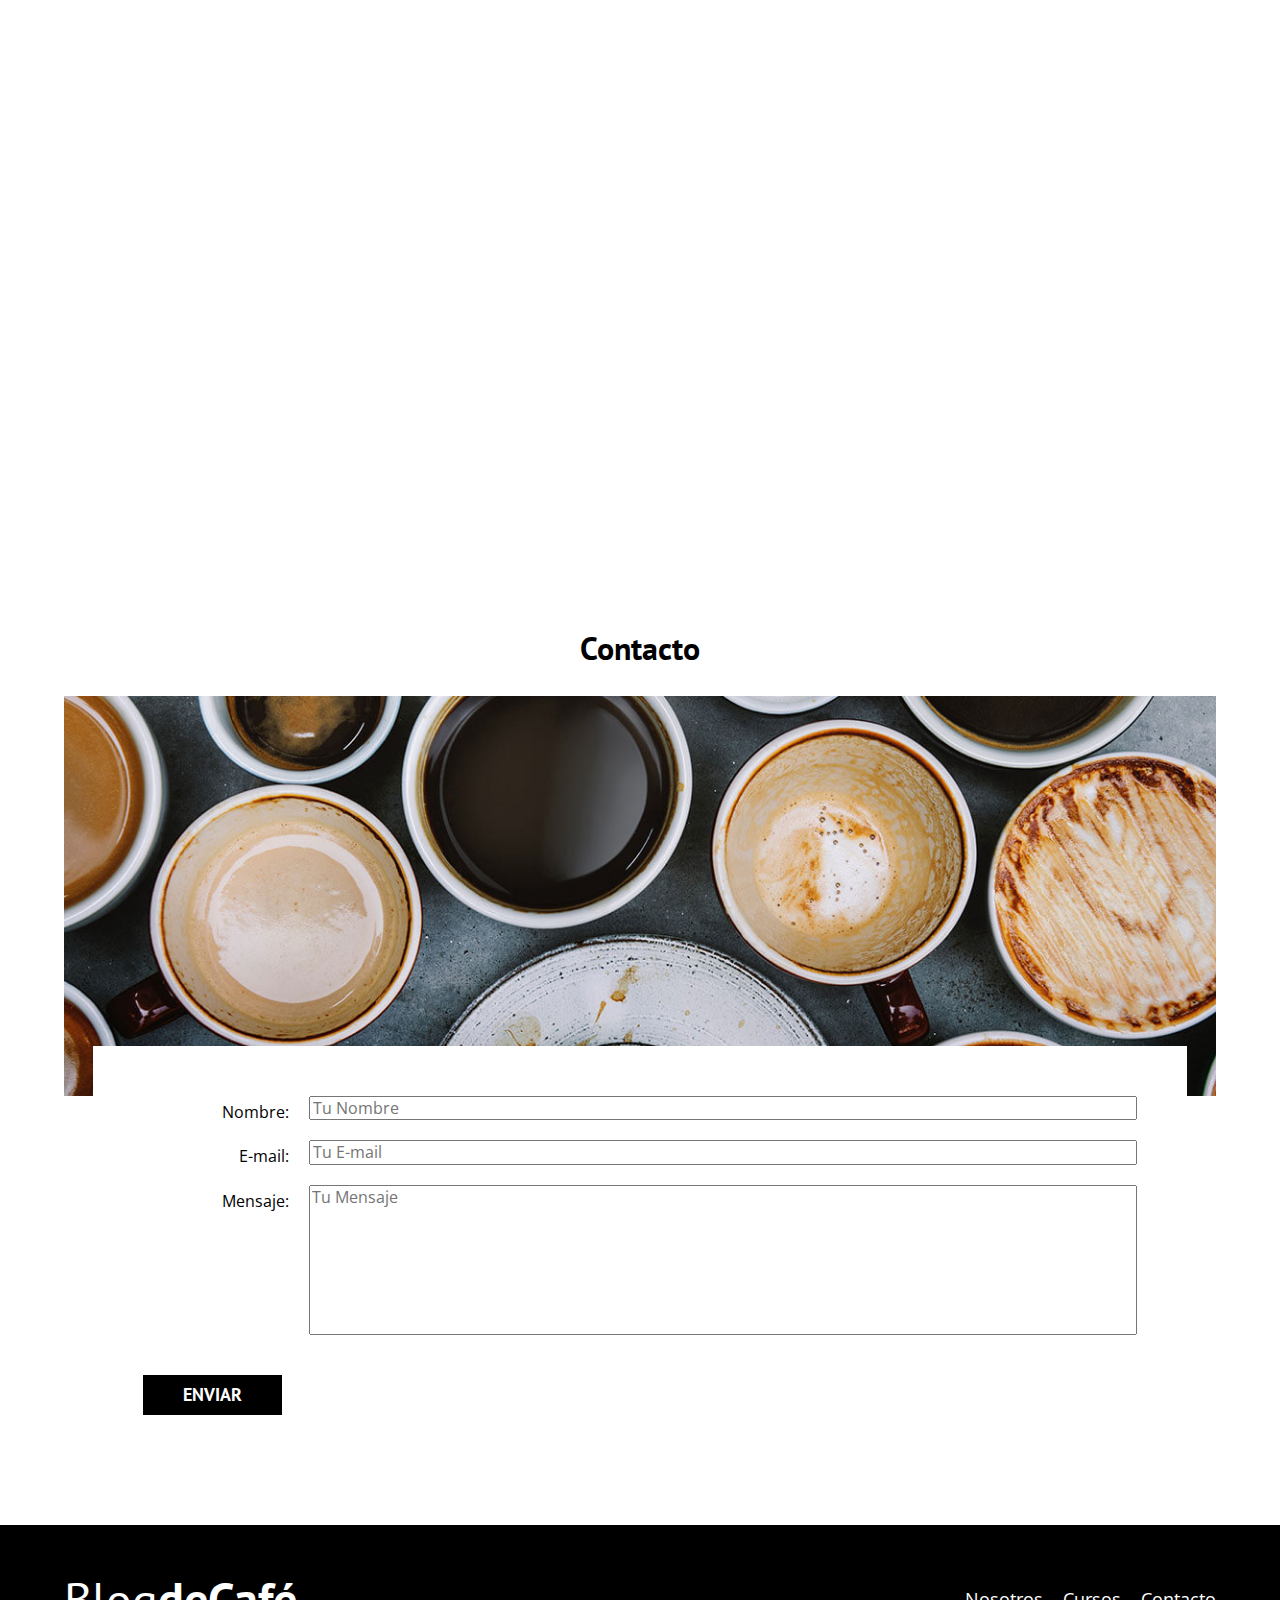
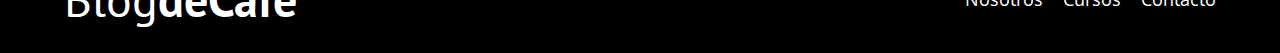
==== contacto.html @ ee62fe0e "Add files via upload" ====
<!DOCTYPE html>
<html lang="es">
<head>
    <meta charset="UTF-8">
    <meta name="viewport" content="width=device-width, initial-scale=1.0">
    <link rel="stylesheet" href="/css/normalize.css">
    <link rel="preconnect" href="https://fonts.gstatic.com">
    <link href="https://fonts.googleapis.com/css2?family=Open+Sans&family=PT+Sans:wght@400;700&display=swap" rel="stylesheet"> 
    <link rel="stylesheet" href="/css/styles.css">
    <title>Blog de cafe</title>
</head>
<body>
    <!-- HEADER -->
    <header class="header">

        <div class="container">

            <div class="top-bar">

                <a class="logo" href="index.html">

                    <h1 class="no-margin center-text"><span class="normal">Blog</span>deCafé</h1>
                </a>

                <nav class="nav">
                    <a class="nav__link center-text" href="nosotros.html">Nosotros</a>
                    <a class="nav__link center-text" href="cursos.html">Cursos</a>
                    <a class="nav__link center-text" href="contacto.html">Contacto</a>
                </nav>
            </div>
        </div>

        <div class="header__text">

            <h2 class="no-margin center-text">Blog de café con consejos y cursos</h2>

            <p class="no-margin center-text">Aprende de los expertos con las mejores recetas y consejos</p>
        </div>
    </header>
    <!-- HEADER END-->

    <!-- MAIN CONTENT-->
    <main class="container">
        <h3 class="center-text">Contacto</h3>

        <div class="contact__background"></div>

        <!-- FORM-->
        <form class="form">
            <div class="space">
                <label class="space__label" for="nombre">Nombre: </label>
                <input class="space__field" type="text" placeholder="Tu Nombre" id="nombre">
            </div>

            <div class="space">
                <label class="space__label" for="mail">E-mail: </label>
                <input class="space__field" type="mail" placeholder="Tu E-mail" id="mail">
            </div>

            <div class="space">
                <label class="space__label" for="mensaje">Mensaje: </label>
                <textarea class="space__field space__field--textarea" id="mensaje" placeholder="Tu Mensaje"></textarea>
            </div>

            <div class="space">
                <input type="submit" value="Enviar" class="button button--black">
            </div>
        </form> <!-- FORM END-->
    </main> <!-- MAIN CONTENT END-->
    

    <!-- FOOTER-->
    <footer class="footer">
        <div class="container">

            <div class="top-bar">

                <a class="logo" href="index.html">

                    <h1 class="no-margin center-text"><span class="normal">Blog</span>deCafé</h1>
                </a>

                <nav class="nav">
                    <a class="nav__link center-text" href="nosotros.html">Nosotros</a>
                    <a class="nav__link center-text" href="cursos.html">Cursos</a>
                    <a class="nav__link center-text" href="contacto.html">Contacto</a>
                </nav>
            </div>
        </div>
    </footer> <!-- FOOTER END-->
    
</body>
</html>
---- css/styles.css ----
/* INITIALIZING */
html {
    box-sizing: border-box;
    font-size: 62.5%; /* 1rem = 10px */

}

*, *::before, *::after {
    box-sizing: inherit;
}

/* GLOBALS */
:root {
    --open-sans: 'Open Sans', sans-serif;
    --pt-sans: 'PT Sans', sans-serif;
    --brown: rgb(120, 77, 60);
    --gray: #E1E1E1;
}

body {
    font-family: var(--open-sans);
    font-size: 1.6rem;
    line-height: 2;
}

.container {
    max-width: 120rem;
    width: 90%; /* genera margen a los costados */
    margin: 0 auto;
}

a {
    text-decoration: none;
    color: white;
}

h1, h2, h3, h4 {
    font-family: var(--pt-sans);
    line-height: 1;
}

h1 {
    font-size: 4.8rem;;
}

h2 {
    font-size: 4rem;
}

h3 {
    font-size: 3.2rem;
}

h4 {
    font-size: 2.8rem;
}

img {
    max-width: 100%;
}

/* UTILITIES */
.no-margin {
    margin: 0;
}

.no-padding {
    padding: 0;
}

.center-text {
    text-align: center;
}

.bold {
    font-weight: 700;
}

.normal {
    font-weight: 400;
}

/* HEADER */

/* compatibilidad para webp*/
.webp .header {
    background-image: url(/img/banner.webp);
}

.no-webp .header {
    background-image: url(/img/banner.jpg);
}

.header { /* configures header-background image style*/
    height: 60rem;
    background-size: cover;
    background-repeat: no-repeat;
    background-position: 50% 50%;
}

/* texto principal y secundario del header*/
.header__text {
    color: white;
    margin-top: 5rem;
}

@media (min-width: 768px) {
    .header__text {
        margin-top: 15rem;
    }
}

/* separacion de la barra superior*/
.top-bar {
    padding-top: 2rem;
}

/* ajuste de la barra superior horizontal para res mayores a 768px */
@media (min-width: 768px) {
    .top-bar {
        display: flex;
        justify-content: space-between;
        align-items: center;
    }
}

/* barra nav horizontal para res mayores a 768px */
@media (min-width: 768px) {
    .nav {
        display: flex;
        gap: 2rem;
    }
}

/* barra nav vertical para res menores a 768px */
.nav__link {
    display: block;
    font-size: 1.8rem;
}

/* MAIN CONTENT */

/* divide el contenido en dos columnas para res mayores a 768px */
@media (min-width: 768px) {
    .main-content {
        display: grid;
        grid-template-columns: 2fr 1fr;
        column-gap: 4rem;
    }
}

/* BLOG */

/* configura linea separadora entre posts */
.post {
    border-bottom: 1px solid var(--gray);
    margin-bottom: 2rem;
}

/* elimina ultima linea del ultimo post */
.post:last-of-type {
    border: none;
    margin-bottom: 0;
}

/* configura botones */
.button {
    font-family: var(--pt-sans);
    color: white;
    text-transform: uppercase;
    font-size: 1.8rem;
    padding: 1rem 4rem;
    border: none;
    font-weight: 700;
    width: 100%;
    margin-top: 2rem;
    margin-bottom: 2rem;
}

/* configura botones para res mayores a 768px */
@media (min-width: 768px) {
    .button {
        width: auto;
    }
    
}

/* modificador del color de fondo del boton */
.button--black {
    background-color: black;
}

/* SIDEBAR */
/* modificador del color de fondo del boton */
.button--brown {
    background-color: var(--brown);
}

/* elimina decoracion de la lista */
.courses-list {
    list-style: none;
}

/* agrega linea de separacion entre cursos */
.courses-list {
    border-bottom: 1px solid var(--gray);
    margin-bottom: 2rem;
}

/* elimina linea de separacion del ultimo curso */
.courses-list:last-of-type {
    border: none;
    margin-bottom: 0;
}

/* FOOTER */
.footer {
    background-color: black;
    padding: 3rem 0;
    margin-top: 4rem;
}

/* ABOUT US SECTION */


@media (min-width: 768px) {
    .about-us {
        display: flex;
        gap: 2rem;
    }

    /* crea el ancho de cada columna a mostrar con flexbox con res mayores a 768px*/
    .about-us__image,
    .about-us__text {
        flex-basis: 50%; 
    }

    .about-us__image {
        margin-top: 2rem;
    }
}

/* COURSE SECTION */

/* linea de separacion entre cursos*/
.course {
    padding: 3rem 0;
    border-bottom: 1px solid var(--gray);
}

/* eliminar ultima linea */
.course:last-of-type {
    border: none;
}

.course__image {
    margin-bottom: 3rem;
}

/* visualisacion de 2 columnas para res mayores a 768px */
@media (min-width: 768px) {
    .course {
        display: grid;
        grid-template-columns: 1fr 2fr;
        gap: 2rem;
    }
}

/* CONTACTO */

.contact__background {
    background-image: url(/img/contacto.jpg);
    height: 40rem;
    background-size: cover;
    background-repeat: no-repeat;
}

.form {
    background-color: white;
    margin: -5rem auto 0 auto; /* efecto colocar por encima del background*/
    width: 95%;
    padding: 5rem;
}

.space {
    display: flex;
    gap: 2rem;
}

.space__label {
    flex-basis: 15%; /* tamaño del contenedor que ocupa*/
    min-width: 7rem; /* ancho minimo para evitar overflow en res pequeñas */
    text-align: right;
}

.space__field {
    flex-basis: 85%;
    min-width: 15rem;
    margin-bottom: 2rem;
}

.space__field--textarea {
    resize: none;
    height: 15rem;
}
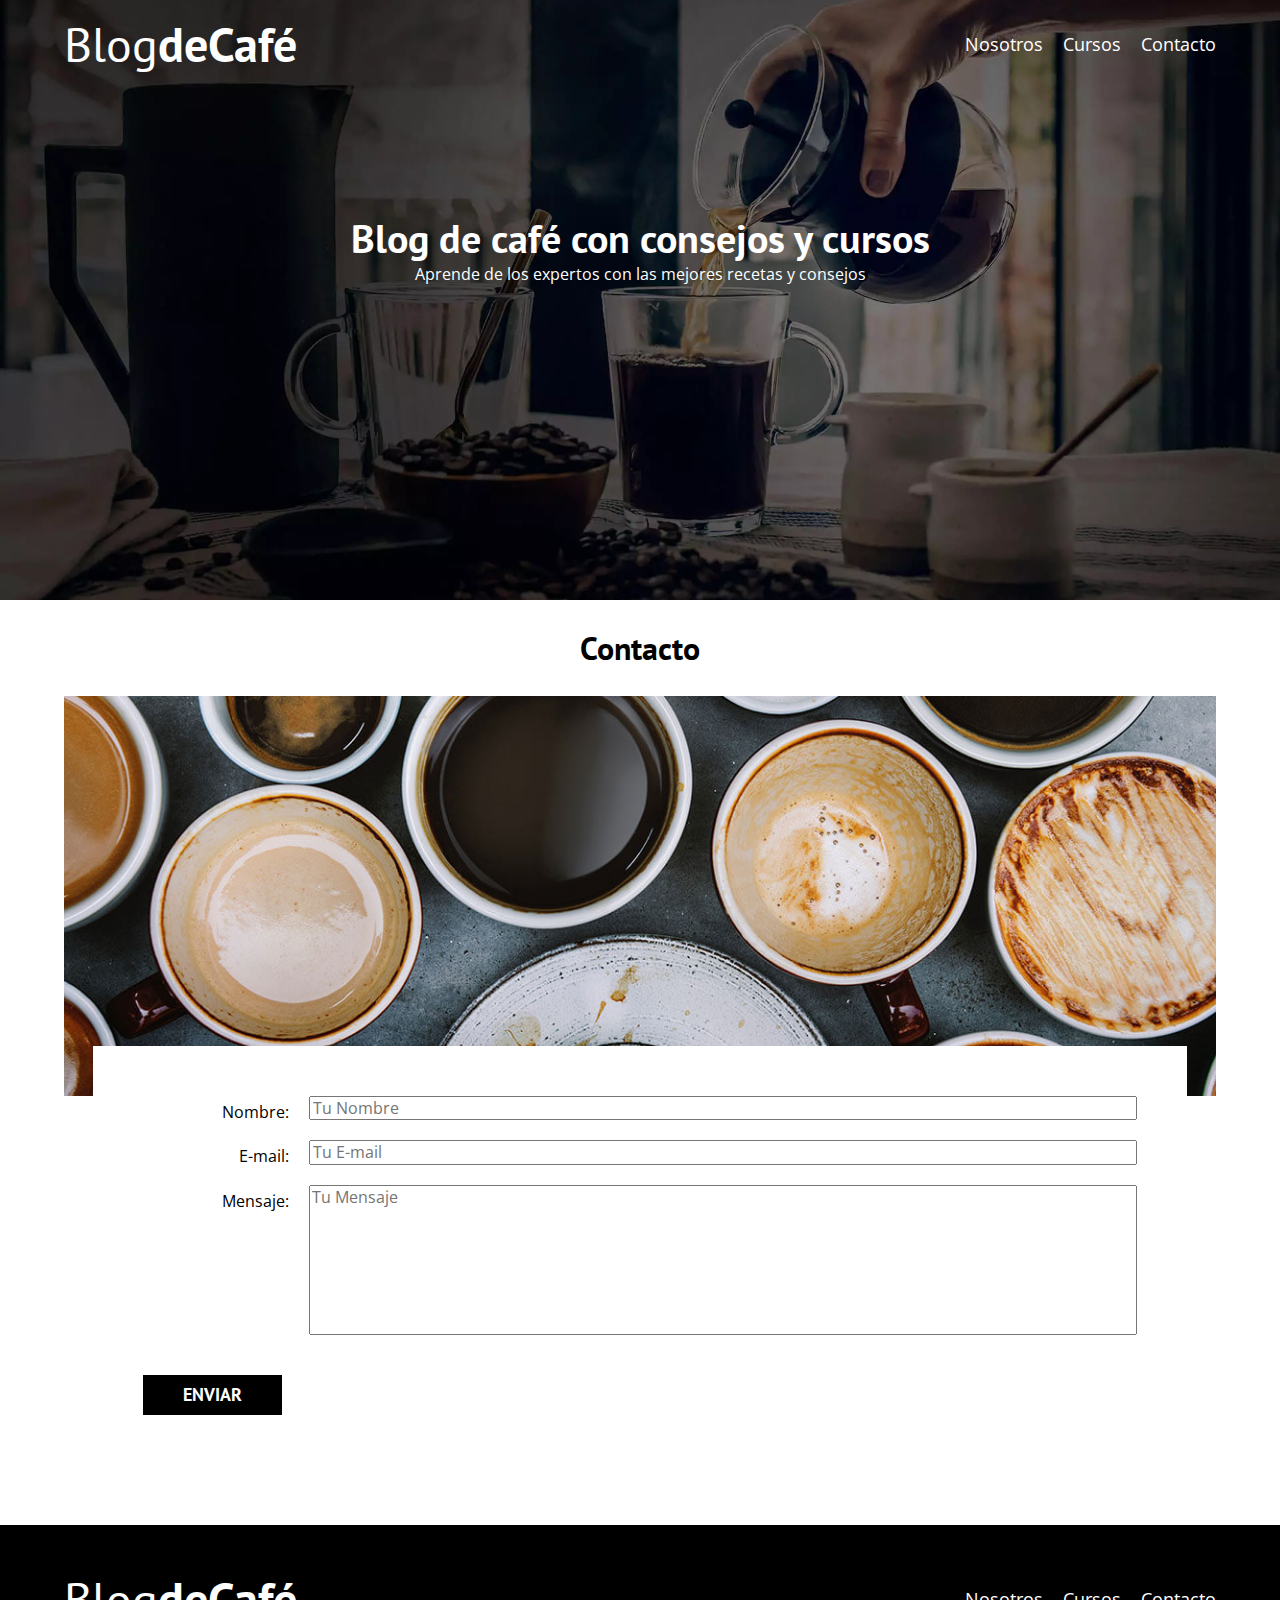
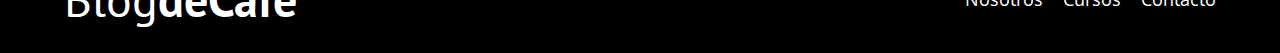
==== commit 0ecb6eb9: "Add files via upload" ====
--- a/contacto.html
+++ b/contacto.html
@@ -3,10 +3,20 @@
 <head>
     <meta charset="UTF-8">
     <meta name="viewport" content="width=device-width, initial-scale=1.0">
+    <meta name="description" content="Pagina web de blog sobre cafe y cursos">
+
+    <!-- preload -->
+
+    <link rel="preload" href="css/normalize.css" as="style">
     <link rel="stylesheet" href="/css/normalize.css">
+
+    <link rel="preload" href="css/styles.css" as="style">
+    <link rel="stylesheet" href="/css/styles.css">
+
     <link rel="preconnect" href="https://fonts.gstatic.com">
     <link href="https://fonts.googleapis.com/css2?family=Open+Sans&family=PT+Sans:wght@400;700&display=swap" rel="stylesheet"> 
-    <link rel="stylesheet" href="/css/styles.css">
+
+
     <title>Blog de cafe</title>
 </head>
 <body>
@@ -88,6 +98,8 @@
             </div>
         </div>
     </footer> <!-- FOOTER END-->
+
+    <script src="js/modernizer.js"></script>
     
 </body>
 </html>